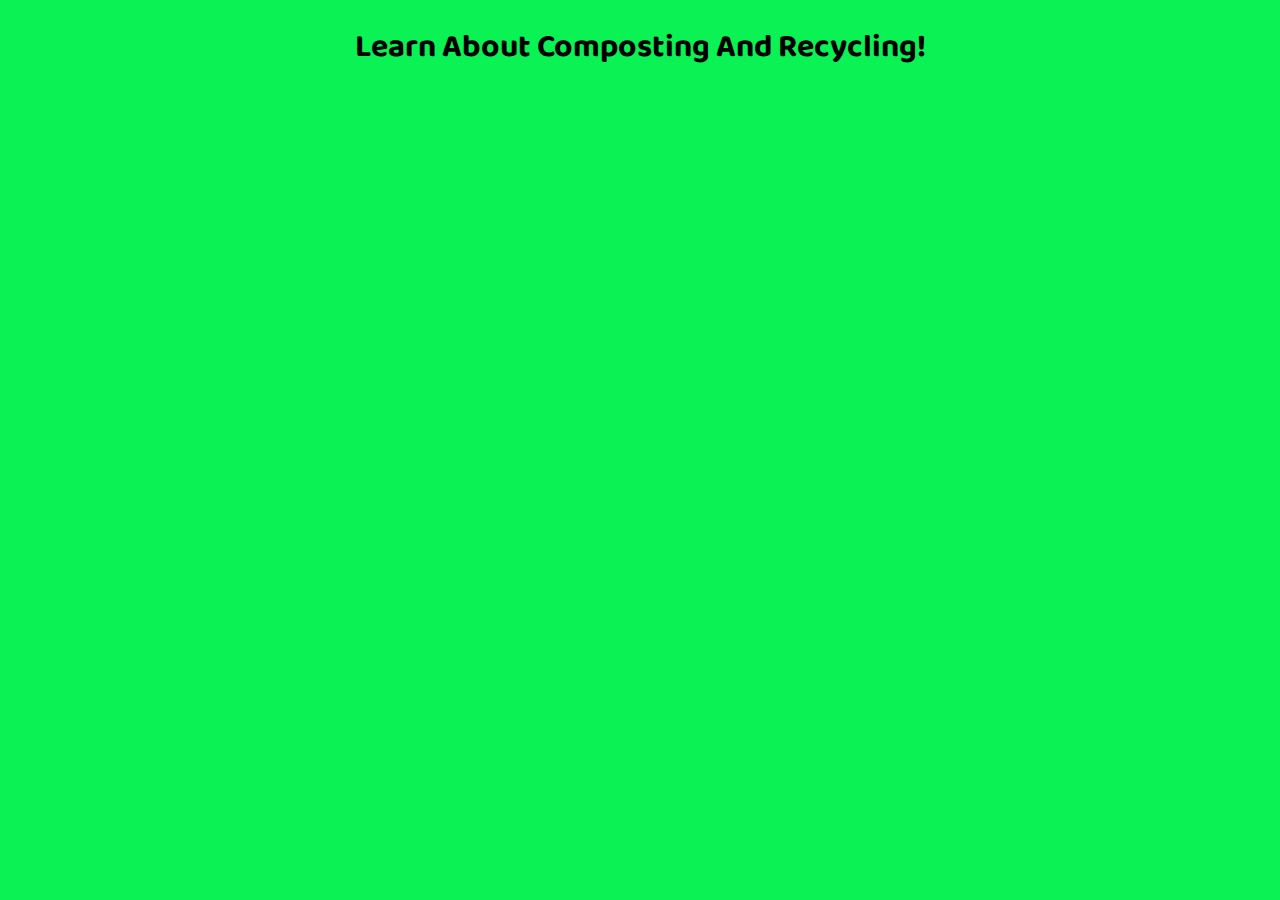
==== index.html @ b42a4371 "Update index.html" ====
<!DOCTYPE html>
<html>
<head>
<title> Composting And Recycling! </title>
  <link rel = "stylesheet" href = "style.css">
  <link href="https://fonts.googleapis.com/css2?family=Baloo+Da+2&display=swap" rel="stylesheet">
</head>
<body>
  <h1> <center> Learn About Composting And Recycling! <center> </h1>
</body>
</html>
---- style.css ----
body {
  background-color: #0af253;
 }

h1 {
  text-align: center;
  font-family: 'Baloo Da 2', cursive;
 }
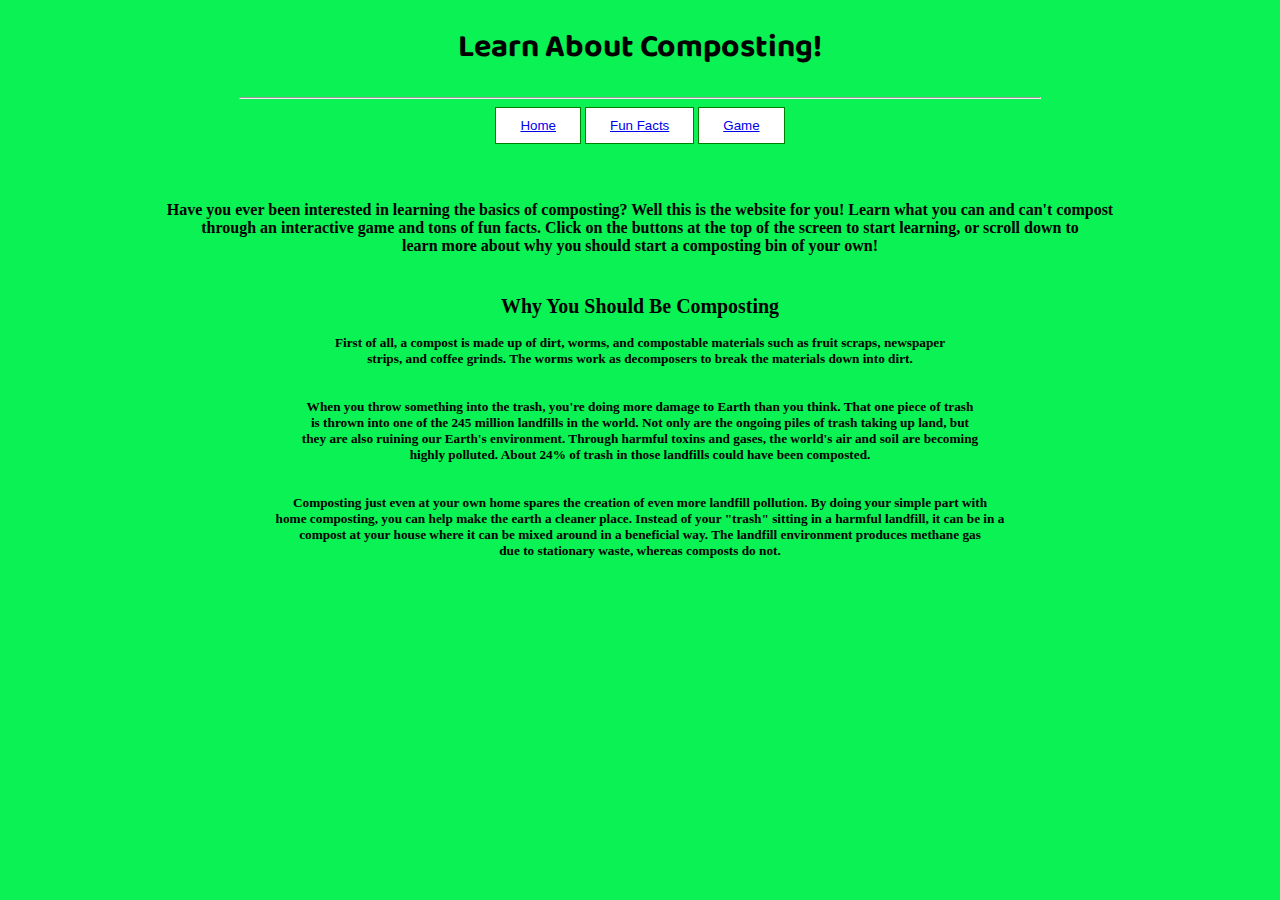
==== commit 07651504: "Update index.html" ====
--- a/index.html
+++ b/index.html
@@ -1,11 +1,76 @@
 <!DOCTYPE html>
 <html>
+  
+  
+<style>
+  .btn-group button {
+  background-color: #ffffff; /* Green background */
+  border: 1px solid green; /* Green border */
+  color: black; /* White text */
+  padding: 10px 24px; /* Some padding */
+  cursor: pointer; /* Pointer/hand icon */
+  float: center; /* Float the buttons side by side */
+}
+
+/* Clear floats (clearfix hack) */
+.btn-group:after {
+  content: "";
+  clear: both;
+  display: table;
+}
+
+
+/* Add a background color on hover */
+.btn-group button:hover {
+  background-color: #e1e6e2;
+}
+
+</style>
+  
+  
 <head>
 <title> Composting And Recycling! </title>
   <link rel = "stylesheet" href = "style.css">
   <link href="https://fonts.googleapis.com/css2?family=Baloo+Da+2&display=swap" rel="stylesheet">
+  <link href="https://fonts.googleapis.com/css2?family=Nunito&display=swap" rel="stylesheet">
+  <link href="https://fonts.googleapis.com/css2?family=Poppins:wght@100&display=swap" rel="stylesheet">
+  <link href="https://fonts.googleapis.com/css2?family=Merriweather:wght@300&display=swap" rel="stylesheet">
 </head>
+  
+  
 <body>
-  <h1> <center> Learn About Composting And Recycling! <center> </h1>
+  <h1> <center> Learn About Composting! </center> </h1>
+  
+  <hr width="800">
+ 
+  <div class="btn-group" style="text-align:center;">
+    <button><a href = "index.html" > Home </a> </button>
+    <button><a href = "index2facts.html" > Fun Facts </a> </button>
+    <button><a href = "index3game.html" > Game </a> </button>
+  </div>
+  
+
+  <h4 class="paragraph"> <center> <br> <br>
+    Have you ever been interested in learning the basics of composting? Well this is the website for you! Learn what you can and can't compost <br>
+    through an interactive game and tons of fun facts. Click on the buttons at the top of the screen to start learning, or scroll down to<br>
+    learn more about why you should start a composting bin of your own!<br><br>
+  </center></h4>
+  
+  <h5 class="paragraph"> <center>
+    <h2> <center> Why You Should Be Composting </center> </h2>
+    First of all, a compost is made up of dirt, worms, and compostable materials such as fruit scraps, newspaper<br>
+    strips, and coffee grinds. The worms work as decomposers to break the materials down into dirt.<br><br><br>
+    When you throw something into the trash, you're doing more damage to Earth than you think. That one piece of trash<br>
+    is thrown into one of the 245 million landfills in the world.  Not only are the ongoing piles of trash taking up land, but<br>
+    they are also ruining our Earth's environment. Through harmful toxins and gases, the world's air and soil are becoming<br>
+    highly polluted. About 24% of trash in those landfills could have been composted.<br><br><br>
+  
+    Composting just even at your own home spares the creation of even more landfill pollution. By doing your simple part with<br>
+    home composting, you can help make the earth a cleaner place. Instead of your "trash" sitting in a harmful landfill, it can be in a<br>
+    compost at your house where it can be mixed around in a beneficial way. The landfill environment produces methane gas<br>
+    due to stationary waste, whereas composts do not. 
+   </center> </h5>
+  
+  
 </body>
 </html>
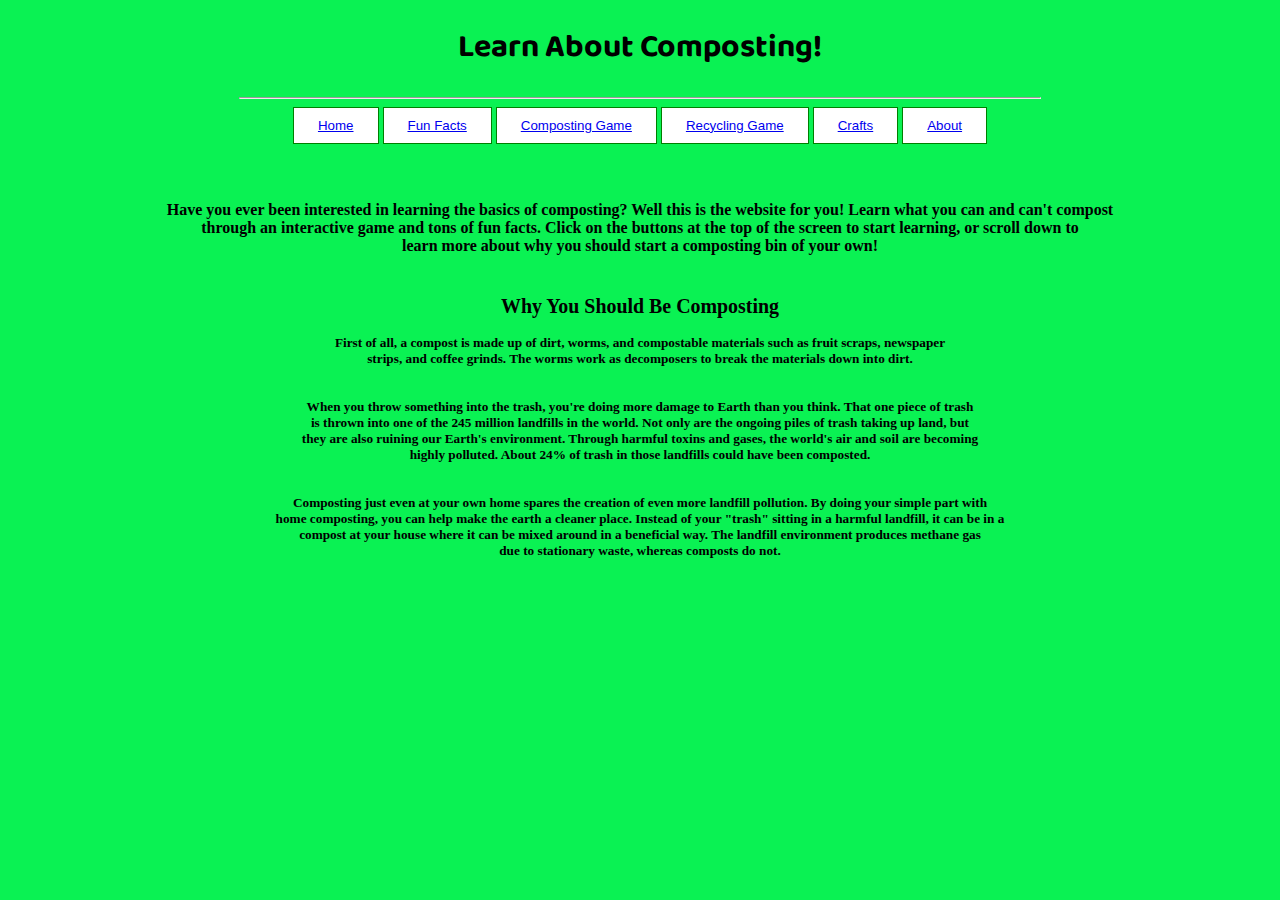
==== commit af150867: "Update index.html" ====
--- a/index.html
+++ b/index.html
@@ -29,7 +29,7 @@
   
   
 <head>
-<title> Composting And Recycling! </title>
+<title> Composting! </title>
   <link rel = "stylesheet" href = "style.css">
   <link href="https://fonts.googleapis.com/css2?family=Baloo+Da+2&display=swap" rel="stylesheet">
   <link href="https://fonts.googleapis.com/css2?family=Nunito&display=swap" rel="stylesheet">
@@ -46,10 +46,14 @@
   <div class="btn-group" style="text-align:center;">
     <button><a href = "index.html" > Home </a> </button>
     <button><a href = "index2facts.html" > Fun Facts </a> </button>
-    <button><a href = "index3game.html" > Game </a> </button>
+    <button><a href = "index3compostgame.html" > Composting Game </a> </button>
+    <button><a href = "index4recyclegame.html"> Recycling Game </a></button>
+    <button><a href = "index5crafts.html" > Crafts </a> </button>
+    <button><a href = "index6about.html"> About </a> </button>
   </div>
   
 
+  
   <h4 class="paragraph"> <center> <br> <br>
     Have you ever been interested in learning the basics of composting? Well this is the website for you! Learn what you can and can't compost <br>
     through an interactive game and tons of fun facts. Click on the buttons at the top of the screen to start learning, or scroll down to<br>
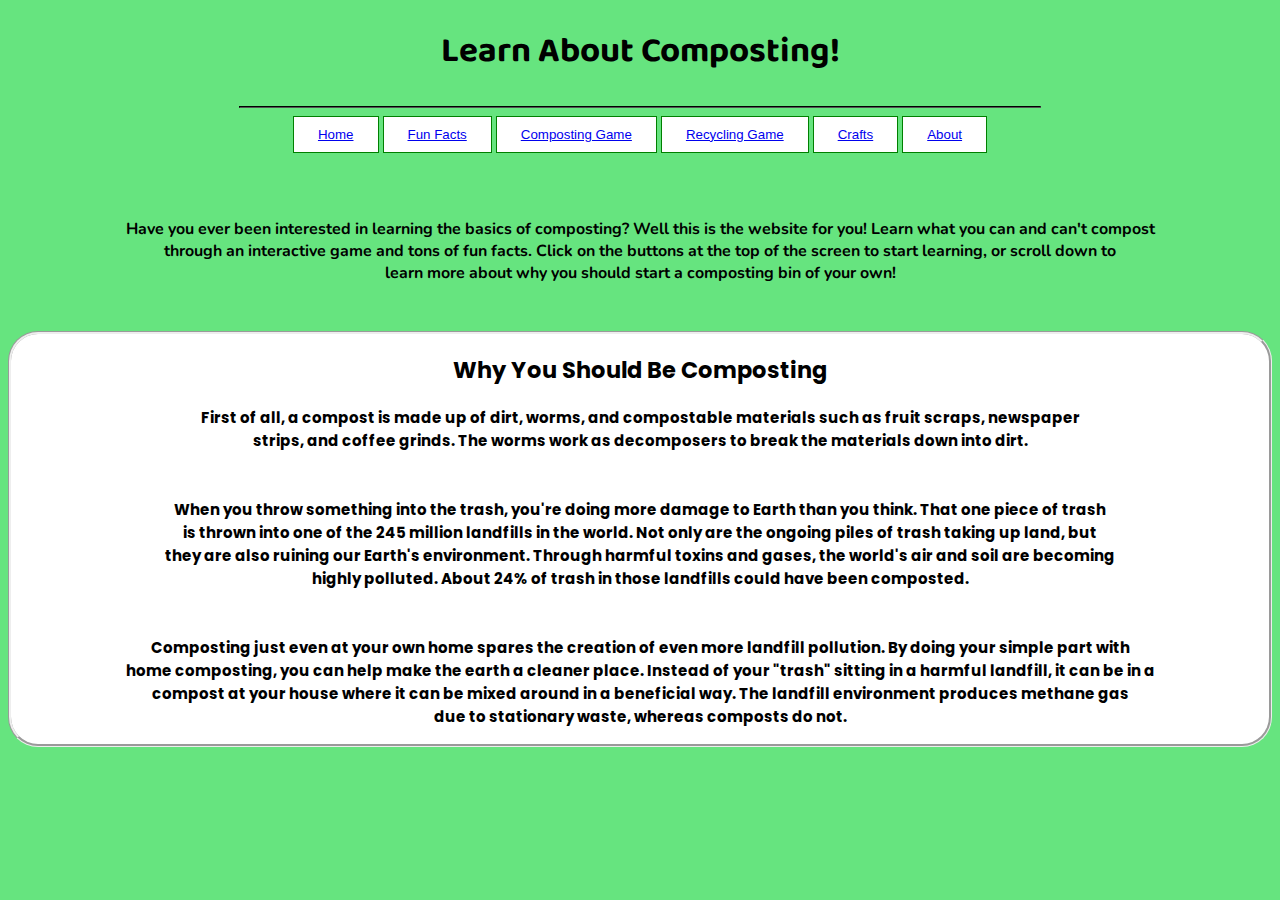
==== commit d59d1e87: "Update index.html" ====
--- a/index.html
+++ b/index.html
@@ -29,7 +29,7 @@
   
   
 <head>
-<title> Composting! </title>
+<title> Composting and Recycling! </title>
   <link rel = "stylesheet" href = "style.css">
   <link href="https://fonts.googleapis.com/css2?family=Baloo+Da+2&display=swap" rel="stylesheet">
   <link href="https://fonts.googleapis.com/css2?family=Nunito&display=swap" rel="stylesheet">
--- a/style.css
+++ b/style.css
@@ -1,8 +1,28 @@
 body {
-  background-color: #0af253;
+  background-color: rgba(37, 217, 73, 0.7);
  }
 
 h1 {
   text-align: center;
   font-family: 'Baloo Da 2', cursive;
+  font-size: 35px;
  }
+
+hr {
+  border-color: #000000;
+ }
+
+h4 {
+  font-size: 16px;
+  font-family: 'Nunito', sans-serif;
+ }
+
+h5 {
+  font-family: 'Poppins', sans-serif;
+  font-size: 15px;
+  background-color: #ffffff;
+  text-align: center;
+  height: 410px;
+  border-style: groove;
+  border-radius: 30px;
+ }
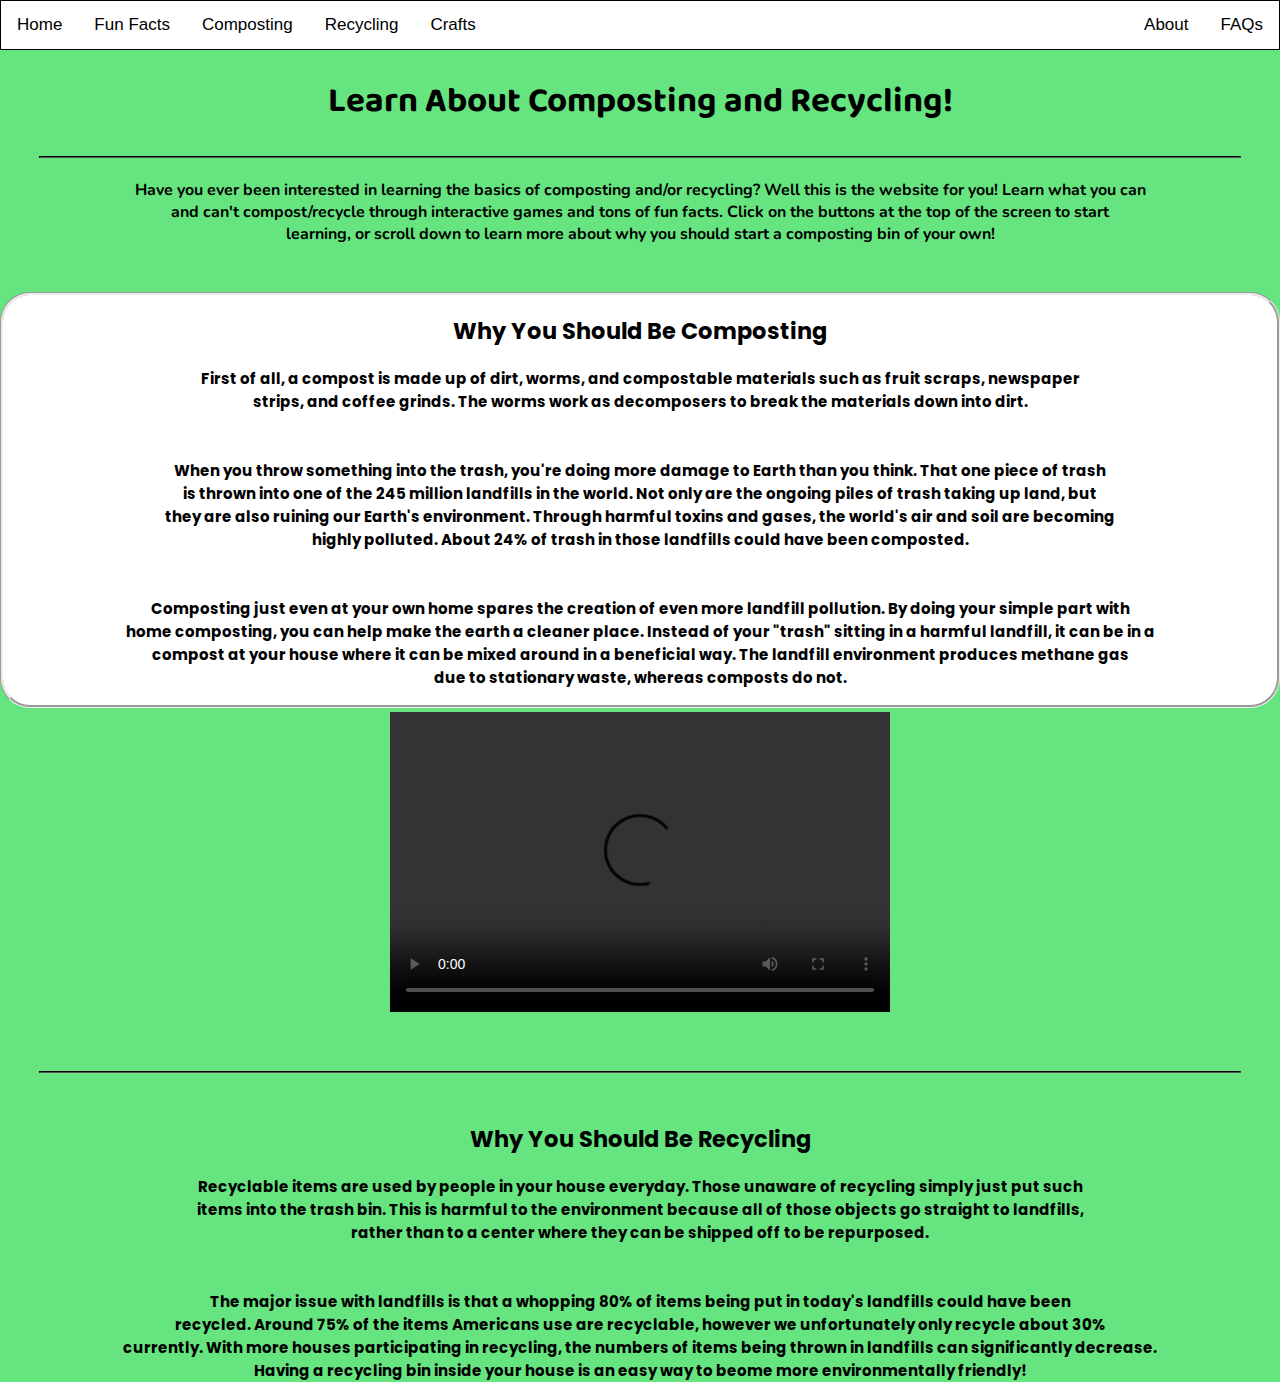
==== commit f25d395b: "Update index.html" ====
--- a/index.html
+++ b/index.html
@@ -1,80 +1,276 @@
 <!DOCTYPE html>
 <html>
-  
-  
-<style>
-  .btn-group button {
-  background-color: #ffffff; /* Green background */
-  border: 1px solid green; /* Green border */
-  color: black; /* White text */
-  padding: 10px 24px; /* Some padding */
-  cursor: pointer; /* Pointer/hand icon */
-  float: center; /* Float the buttons side by side */
-}
-
-/* Clear floats (clearfix hack) */
-.btn-group:after {
-  content: "";
-  clear: both;
-  display: table;
-}
-
-
-/* Add a background color on hover */
-.btn-group button:hover {
-  background-color: #e1e6e2;
-}
-
-</style>
-  
-  
-<head>
-<title> Composting and Recycling! </title>
-  <link rel = "stylesheet" href = "style.css">
-  <link href="https://fonts.googleapis.com/css2?family=Baloo+Da+2&display=swap" rel="stylesheet">
-  <link href="https://fonts.googleapis.com/css2?family=Nunito&display=swap" rel="stylesheet">
-  <link href="https://fonts.googleapis.com/css2?family=Poppins:wght@100&display=swap" rel="stylesheet">
-  <link href="https://fonts.googleapis.com/css2?family=Merriweather:wght@300&display=swap" rel="stylesheet">
-</head>
-  
-  
-<body>
-  <h1> <center> Learn About Composting! </center> </h1>
-  
-  <hr width="800">
- 
-  <div class="btn-group" style="text-align:center;">
+  <head>
+    <title>Home Page</title>
+    <meta name="viewport" content="width=device-width, initial-scale=1" />
+    <style>
+
+      /* BUTTON GROUP (DIDN'T WORK AS WELL AS NAVBAR)/
+        .btn-group button {
+        background-color: #ffffff; / Green background /
+        border: 1px solid green; / Green border /
+        color: black; / White text /
+        padding: 10px 24px; / Some padding /
+        cursor: pointer; / Pointer/hand icon /
+        float: center; / Float the buttons side by side /
+      }
+
+      / Clear floats (clearfix hack) /
+      .btn-group:after {
+        content: "";
+        clear: both;
+        display: table;
+      }
+
+
+      / Add a background color on hover /
+      .btn-group button:hover {
+        background-color: #e1e6e2;
+      } */
+
+        /* STICKY BAR */
+        body {
+        margin: 0;
+        font-family: Arial, Helvetica, sans-serif;
+      }
+
+      .topnav {
+        position: relative;
+        overflow: hidden;
+        background-color: #ffffff;
+        border: 1px solid #000;
+      }
+
+      .topnav a {
+        float: left;
+        color: #000000;
+        text-align: center;
+        padding: 14px 16px;
+        text-decoration: none;
+        font-size: 17px;
+      }
+
+      .topnav a:hover {
+        background-color: #5d5f61;
+        color: white;
+      }
+
+      .topnav a.active {
+        background-color: #000000
+        color: black;
+      }
+
+      .topnav-centered a {
+        float: none;
+        position: absolute;
+        top: 50%;
+        left: 50%;
+        transform: translate(-50%, -50%);
+      }
+
+      .topnav-right {
+        float: right;
+      }
+
+      /* Responsive navigation menu (for mobile devices) */
+      @media screen and (max-width: 600px) {
+        .topnav a, .topnav-right {
+          float: none;
+          display: block;
+        }
+
+        .topnav-centered a {
+          position: relative;
+          top: 0;
+          left: 0;
+          transform: none;
+        }
+      }
+
+
+      /* TOP SCROLL BUTTON */
+
+      #myBtn {
+        display: none;
+        position: fixed;
+        bottom: 20px;
+        right: 30px;
+        z-index: 99;
+        font-size: 18px;
+        border: none;
+        outline: none;
+        background-color: #c9f5ff;
+        color: black;
+        cursor: pointer;
+        padding: 15px;
+        border-radius: 4px;
+      }
+
+      #myBtn:hover {
+        background-color: #555;
+      }
+    </style>
+
+    <link rel="stylesheet" href="style.css" />
+    <link
+      href="https://fonts.googleapis.com/css2?family=Baloo+Da+2&display=swap"
+      rel="stylesheet"
+    />
+    <link
+      href="https://fonts.googleapis.com/css2?family=Nunito&display=swap"
+      rel="stylesheet"
+    />
+    <link
+      href="https://fonts.googleapis.com/css2?family=Poppins:wght@100&display=swap"
+      rel="stylesheet"
+    />
+    <link
+      href="https://fonts.googleapis.com/css2?family=Merriweather:wght@300&display=swap"
+      rel="stylesheet"
+    />
+  </head>
+
+  <body>
+    <button onclick="topFunction()" id="myBtn" title="Go to top">Top</button>
+
+    <!-- Top navigation -->
+    <div class="topnav">
+      <!-- LEFT ALIGNED LINKS -->
+      <a class="active" href="index.html">Home</a>
+      <a href="index2facts.html">Fun Facts</a>
+      <a href="index3compostgame.html">Composting</a>
+      <a href="index4recyclegame.html">Recycling</a>
+      <a href="index5crafts.html">Crafts</a>
+
+      <!-- RIGHT ALIGNED LINKS -->
+      <div class="topnav-right">
+        <a href="index6about.html">About</a>
+        <a href="index7FAQ.html">FAQs</a>
+      </div>
+    </div>
+
+    <!-- LEFT ALIGNED NAVBAR -->
+    <!--<div class="navbar">
+  <a href="index.html">Home</a>
+  <a href="index2facts.html">Fun Facts</a>
+  <a href="index3compostgame.html">Composting</a>
+  <a hreft="index4recyclegame.html">Recycling</a>
+  <a href="index5crafts.html">Crafts</a>
+  <a href="index6about.html">About</a>
+</div>-->
+
+    <h1><center>Learn About Composting and Recycling!</center></h1>
+
+    <hr width="1200" />
+
+    <!--  <div class="btn-group" style="text-align:center;">
     <button><a href = "index.html" > Home </a> </button>
     <button><a href = "index2facts.html" > Fun Facts </a> </button>
     <button><a href = "index3compostgame.html" > Composting Game </a> </button>
     <button><a href = "index4recyclegame.html"> Recycling Game </a></button>
     <button><a href = "index5crafts.html" > Crafts </a> </button>
     <button><a href = "index6about.html"> About </a> </button>
-  </div>
-  
-
-  
-  <h4 class="paragraph"> <center> <br> <br>
-    Have you ever been interested in learning the basics of composting? Well this is the website for you! Learn what you can and can't compost <br>
-    through an interactive game and tons of fun facts. Click on the buttons at the top of the screen to start learning, or scroll down to<br>
-    learn more about why you should start a composting bin of your own!<br><br>
-  </center></h4>
-  
-  <h5 class="paragraph"> <center>
-    <h2> <center> Why You Should Be Composting </center> </h2>
-    First of all, a compost is made up of dirt, worms, and compostable materials such as fruit scraps, newspaper<br>
-    strips, and coffee grinds. The worms work as decomposers to break the materials down into dirt.<br><br><br>
-    When you throw something into the trash, you're doing more damage to Earth than you think. That one piece of trash<br>
-    is thrown into one of the 245 million landfills in the world.  Not only are the ongoing piles of trash taking up land, but<br>
-    they are also ruining our Earth's environment. Through harmful toxins and gases, the world's air and soil are becoming<br>
-    highly polluted. About 24% of trash in those landfills could have been composted.<br><br><br>
-  
-    Composting just even at your own home spares the creation of even more landfill pollution. By doing your simple part with<br>
-    home composting, you can help make the earth a cleaner place. Instead of your "trash" sitting in a harmful landfill, it can be in a<br>
-    compost at your house where it can be mixed around in a beneficial way. The landfill environment produces methane gas<br>
-    due to stationary waste, whereas composts do not. 
-   </center> </h5>
-  
-  
-</body>
+  </div> -->
+
+    <script>
+      //Get the button
+      var mybutton = document.getElementById("myBtn");
+
+      // When the user scrolls down 20px from the top of the document, show the button
+      window.onscroll = function() {
+        scrollFunction();
+      };
+
+      function scrollFunction() {
+        if (
+          document.body.scrollTop > 20 ||
+          document.documentElement.scrollTop > 20
+        ) {
+          mybutton.style.display = "block";
+        } else {
+          mybutton.style.display = "none";
+        }
+      }
+
+      // When the user clicks on the button, scroll to the top of the document
+      function topFunction() {
+        document.body.scrollTop = 0;
+        document.documentElement.scrollTop = 0;
+      }
+    </script>
+
+    <h4 class="paragraph">
+      <center>
+        Have you ever been interested in learning the basics of composting
+        and/or recycling? Well this is the website for you! Learn what you
+        can<br />
+        and can't compost/recycle through interactive games and tons of fun
+        facts. Click on the buttons at the top of the screen to start<br />
+        learning, or scroll down to learn more about why you should start a
+        composting bin of your own!<br /><br />
+      </center>
+    </h4>
+
+    <h5 class="paragraph">
+      <center>
+        <h2><center>Why You Should Be Composting</center></h2>
+        First of all, a compost is made up of dirt, worms, and compostable
+        materials such as fruit scraps, newspaper<br />
+        strips, and coffee grinds. The worms work as decomposers to break the
+        materials down into dirt.<br /><br /><br />
+        When you throw something into the trash, you're doing more damage to
+        Earth than you think. That one piece of trash<br />
+        is thrown into one of the 245 million landfills in the world. Not only
+        are the ongoing piles of trash taking up land, but<br />
+        they are also ruining our Earth's environment. Through harmful toxins
+        and gases, the world's air and soil are becoming<br />
+        highly polluted. About 24% of trash in those landfills could have been
+        composted.<br /><br /><br />
+
+        Composting just even at your own home spares the creation of even more
+        landfill pollution. By doing your simple part with<br />
+        home composting, you can help make the earth a cleaner place. Instead of
+        your "trash" sitting in a harmful landfill, it can be in a<br />
+        compost at your house where it can be mixed around in a beneficial way.
+        The landfill environment produces methane gas<br />
+        due to stationary waste, whereas composts do not.
+        <br /><br />
+
+        <!--BIGGER SCREEN
+        <div style="text-align:center;">
+          <iframe
+            width="500"
+            height="400"
+            class="video"
+            src="https://cdn.glitch.com/0e5db94f-2a9c-481a-ba2f-6b919eaaacdf%2FComposting%20Video%20(1).MP4?v=1596668168672"
+          >
+          </iframe>
+        </div>-->
+        
+        <video id="video" width="500" height="300" controls>
+          <source src="https://cdn.glitch.com/0e5db94f-2a9c-481a-ba2f-6b919eaaacdf%2FComposting%20Video%20(1).MP4?v=1596668168672" type="video/mp4" />
+        </video>
+
+        <br /><br /><br />
+        <hr width="1200" />
+
+        <br />
+        <h2><center>Why You Should Be Recycling</center></h2>
+        Recyclable items are used by people in your house everyday. Those
+        unaware of recycling simply just put such<br />items into the trash bin.
+        This is harmful to the environment because all of those objects go
+        straight to landfills,<br />rather than to a center where they can be
+        shipped off to be repurposed. <br /><br /><br />
+
+        The major issue with landfills is that a whopping 80% of items being put
+        in today's landfills could have been<br />recycled. Around 75% of the
+        items Americans use are recyclable, however we unfortunately only
+        recycle about 30%<br />currently. With more houses participating in
+        recycling, the numbers of items being thrown in landfills can
+        significantly decrease.<br />Having a recycling bin inside your house is
+        an easy way to beome more environmentally friendly!
+      </center>
+    </h5>
+
+  </body>
 </html>
